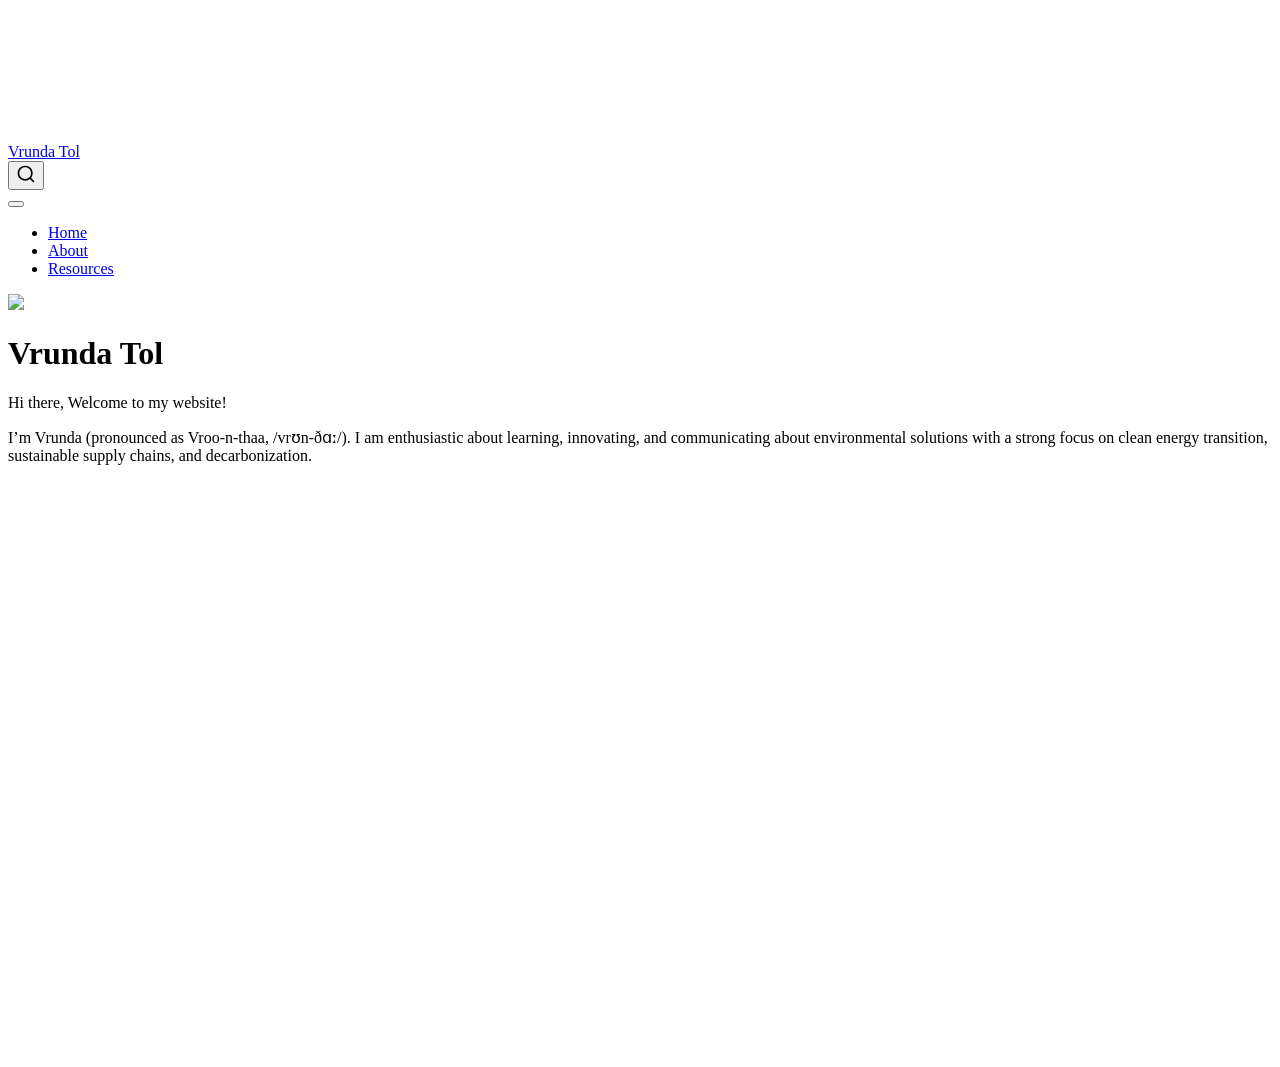
==== docs/index.html @ 863f8173 "Version 1" ====
<!DOCTYPE html>
<html xmlns="http://www.w3.org/1999/xhtml" lang="en" xml:lang="en"><head>

<meta charset="utf-8">
<meta name="generator" content="quarto-1.6.40">

<meta name="viewport" content="width=device-width, initial-scale=1.0, user-scalable=yes">


<title>Vrunda Tol</title>
<style>
code{white-space: pre-wrap;}
span.smallcaps{font-variant: small-caps;}
div.columns{display: flex; gap: min(4vw, 1.5em);}
div.column{flex: auto; overflow-x: auto;}
div.hanging-indent{margin-left: 1.5em; text-indent: -1.5em;}
ul.task-list{list-style: none;}
ul.task-list li input[type="checkbox"] {
  width: 0.8em;
  margin: 0 0.8em 0.2em -1em; /* quarto-specific, see https://github.com/quarto-dev/quarto-cli/issues/4556 */ 
  vertical-align: middle;
}
</style>


<script src="site_libs/quarto-nav/quarto-nav.js"></script>
<script src="site_libs/quarto-nav/headroom.min.js"></script>
<script src="site_libs/clipboard/clipboard.min.js"></script>
<script src="site_libs/quarto-search/autocomplete.umd.js"></script>
<script src="site_libs/quarto-search/fuse.min.js"></script>
<script src="site_libs/quarto-search/quarto-search.js"></script>
<meta name="quarto:offset" content="./">
<script src="site_libs/quarto-html/quarto.js"></script>
<script src="site_libs/quarto-html/popper.min.js"></script>
<script src="site_libs/quarto-html/tippy.umd.min.js"></script>
<link href="site_libs/quarto-html/tippy.css" rel="stylesheet">
<link href="site_libs/quarto-html/quarto-syntax-highlighting-549806ee2085284f45b00abea8c6df48.css" rel="stylesheet" id="quarto-text-highlighting-styles">
<script src="site_libs/bootstrap/bootstrap.min.js"></script>
<link href="site_libs/bootstrap/bootstrap-icons.css" rel="stylesheet">
<link href="site_libs/bootstrap/bootstrap-6bd9cfa162949bde0a231f530c97869d.min.css" rel="stylesheet" append-hash="true" id="quarto-bootstrap" data-mode="light">
<script id="quarto-search-options" type="application/json">{
  "location": "navbar",
  "copy-button": false,
  "collapse-after": 3,
  "panel-placement": "end",
  "type": "overlay",
  "limit": 50,
  "keyboard-shortcut": [
    "f",
    "/",
    "s"
  ],
  "show-item-context": false,
  "language": {
    "search-no-results-text": "No results",
    "search-matching-documents-text": "matching documents",
    "search-copy-link-title": "Copy link to search",
    "search-hide-matches-text": "Hide additional matches",
    "search-more-match-text": "more match in this document",
    "search-more-matches-text": "more matches in this document",
    "search-clear-button-title": "Clear",
    "search-text-placeholder": "",
    "search-detached-cancel-button-title": "Cancel",
    "search-submit-button-title": "Submit",
    "search-label": "Search"
  }
}</script>


<link rel="stylesheet" href="styles.css">
</head>

<body class="nav-fixed fullcontent">

<div id="quarto-search-results"></div>
  <header id="quarto-header" class="headroom fixed-top">
    <nav class="navbar navbar-expand-lg " data-bs-theme="dark">
      <div class="navbar-container container-fluid">
      <div class="navbar-brand-container mx-auto">
    <a class="navbar-brand" href="./index.html">
    <span class="navbar-title">Vrunda Tol</span>
    </a>
  </div>
            <div id="quarto-search" class="" title="Search"></div>
          <button class="navbar-toggler" type="button" data-bs-toggle="collapse" data-bs-target="#navbarCollapse" aria-controls="navbarCollapse" role="menu" aria-expanded="false" aria-label="Toggle navigation" onclick="if (window.quartoToggleHeadroom) { window.quartoToggleHeadroom(); }">
  <span class="navbar-toggler-icon"></span>
</button>
          <div class="collapse navbar-collapse" id="navbarCollapse">
            <ul class="navbar-nav navbar-nav-scroll me-auto">
  <li class="nav-item">
    <a class="nav-link active" href="./index.html" aria-current="page"> 
<span class="menu-text">Home</span></a>
  </li>  
  <li class="nav-item">
    <a class="nav-link" href="./about.html"> 
<span class="menu-text">About</span></a>
  </li>  
  <li class="nav-item">
    <a class="nav-link" href="./resources.html"> 
<span class="menu-text">Resources</span></a>
  </li>  
</ul>
          </div> <!-- /navcollapse -->
            <div class="quarto-navbar-tools">
</div>
      </div> <!-- /container-fluid -->
    </nav>
</header>
<!-- content -->
<div id="quarto-content" class="quarto-container page-columns page-rows-contents page-layout-article page-navbar">
<!-- sidebar -->
<!-- margin-sidebar -->
    
<!-- main -->
<div class="quarto-about-trestles">
  <div class="about-entity">
    <img src="media/headshot.jpg" class="about-image
  rectangle " style="width: 17em;">
<header id="title-block-header" class="quarto-title-block default">
<div class="quarto-title">
<h1 class="title">Vrunda Tol</h1>
</div>
<div class="quarto-title-meta">
  </div>
</header>
  </div>
  <div class="about-contents"><main class="content" id="quarto-document-content">
<p>Hi there, Welcome to my website!</p>
<p>I’m Vrunda (pronounced as Vroo-n-thaa, /vrʊn-ðɑː/). I am enthusiastic about learning, innovating, and communicating about environmental solutions with a strong focus on clean energy transition, sustainable supply chains, and decarbonization.</p>


</main></div>
</div>
 <!-- /main -->
<script id="quarto-html-after-body" type="application/javascript">
window.document.addEventListener("DOMContentLoaded", function (event) {
  const toggleBodyColorMode = (bsSheetEl) => {
    const mode = bsSheetEl.getAttribute("data-mode");
    const bodyEl = window.document.querySelector("body");
    if (mode === "dark") {
      bodyEl.classList.add("quarto-dark");
      bodyEl.classList.remove("quarto-light");
    } else {
      bodyEl.classList.add("quarto-light");
      bodyEl.classList.remove("quarto-dark");
    }
  }
  const toggleBodyColorPrimary = () => {
    const bsSheetEl = window.document.querySelector("link#quarto-bootstrap");
    if (bsSheetEl) {
      toggleBodyColorMode(bsSheetEl);
    }
  }
  toggleBodyColorPrimary();  
  const isCodeAnnotation = (el) => {
    for (const clz of el.classList) {
      if (clz.startsWith('code-annotation-')) {                     
        return true;
      }
    }
    return false;
  }
  const onCopySuccess = function(e) {
    // button target
    const button = e.trigger;
    // don't keep focus
    button.blur();
    // flash "checked"
    button.classList.add('code-copy-button-checked');
    var currentTitle = button.getAttribute("title");
    button.setAttribute("title", "Copied!");
    let tooltip;
    if (window.bootstrap) {
      button.setAttribute("data-bs-toggle", "tooltip");
      button.setAttribute("data-bs-placement", "left");
      button.setAttribute("data-bs-title", "Copied!");
      tooltip = new bootstrap.Tooltip(button, 
        { trigger: "manual", 
          customClass: "code-copy-button-tooltip",
          offset: [0, -8]});
      tooltip.show();    
    }
    setTimeout(function() {
      if (tooltip) {
        tooltip.hide();
        button.removeAttribute("data-bs-title");
        button.removeAttribute("data-bs-toggle");
        button.removeAttribute("data-bs-placement");
      }
      button.setAttribute("title", currentTitle);
      button.classList.remove('code-copy-button-checked');
    }, 1000);
    // clear code selection
    e.clearSelection();
  }
  const getTextToCopy = function(trigger) {
      const codeEl = trigger.previousElementSibling.cloneNode(true);
      for (const childEl of codeEl.children) {
        if (isCodeAnnotation(childEl)) {
          childEl.remove();
        }
      }
      return codeEl.innerText;
  }
  const clipboard = new window.ClipboardJS('.code-copy-button:not([data-in-quarto-modal])', {
    text: getTextToCopy
  });
  clipboard.on('success', onCopySuccess);
  if (window.document.getElementById('quarto-embedded-source-code-modal')) {
    const clipboardModal = new window.ClipboardJS('.code-copy-button[data-in-quarto-modal]', {
      text: getTextToCopy,
      container: window.document.getElementById('quarto-embedded-source-code-modal')
    });
    clipboardModal.on('success', onCopySuccess);
  }
    var localhostRegex = new RegExp(/^(?:http|https):\/\/localhost\:?[0-9]*\//);
    var mailtoRegex = new RegExp(/^mailto:/);
      var filterRegex = new RegExp('/' + window.location.host + '/');
    var isInternal = (href) => {
        return filterRegex.test(href) || localhostRegex.test(href) || mailtoRegex.test(href);
    }
    // Inspect non-navigation links and adorn them if external
 	var links = window.document.querySelectorAll('a[href]:not(.nav-link):not(.navbar-brand):not(.toc-action):not(.sidebar-link):not(.sidebar-item-toggle):not(.pagination-link):not(.no-external):not([aria-hidden]):not(.dropdown-item):not(.quarto-navigation-tool):not(.about-link)');
    for (var i=0; i<links.length; i++) {
      const link = links[i];
      if (!isInternal(link.href)) {
        // undo the damage that might have been done by quarto-nav.js in the case of
        // links that we want to consider external
        if (link.dataset.originalHref !== undefined) {
          link.href = link.dataset.originalHref;
        }
      }
    }
  function tippyHover(el, contentFn, onTriggerFn, onUntriggerFn) {
    const config = {
      allowHTML: true,
      maxWidth: 500,
      delay: 100,
      arrow: false,
      appendTo: function(el) {
          return el.parentElement;
      },
      interactive: true,
      interactiveBorder: 10,
      theme: 'quarto',
      placement: 'bottom-start',
    };
    if (contentFn) {
      config.content = contentFn;
    }
    if (onTriggerFn) {
      config.onTrigger = onTriggerFn;
    }
    if (onUntriggerFn) {
      config.onUntrigger = onUntriggerFn;
    }
    window.tippy(el, config); 
  }
  const noterefs = window.document.querySelectorAll('a[role="doc-noteref"]');
  for (var i=0; i<noterefs.length; i++) {
    const ref = noterefs[i];
    tippyHover(ref, function() {
      // use id or data attribute instead here
      let href = ref.getAttribute('data-footnote-href') || ref.getAttribute('href');
      try { href = new URL(href).hash; } catch {}
      const id = href.replace(/^#\/?/, "");
      const note = window.document.getElementById(id);
      if (note) {
        return note.innerHTML;
      } else {
        return "";
      }
    });
  }
  const xrefs = window.document.querySelectorAll('a.quarto-xref');
  const processXRef = (id, note) => {
    // Strip column container classes
    const stripColumnClz = (el) => {
      el.classList.remove("page-full", "page-columns");
      if (el.children) {
        for (const child of el.children) {
          stripColumnClz(child);
        }
      }
    }
    stripColumnClz(note)
    if (id === null || id.startsWith('sec-')) {
      // Special case sections, only their first couple elements
      const container = document.createElement("div");
      if (note.children && note.children.length > 2) {
        container.appendChild(note.children[0].cloneNode(true));
        for (let i = 1; i < note.children.length; i++) {
          const child = note.children[i];
          if (child.tagName === "P" && child.innerText === "") {
            continue;
          } else {
            container.appendChild(child.cloneNode(true));
            break;
          }
        }
        if (window.Quarto?.typesetMath) {
          window.Quarto.typesetMath(container);
        }
        return container.innerHTML
      } else {
        if (window.Quarto?.typesetMath) {
          window.Quarto.typesetMath(note);
        }
        return note.innerHTML;
      }
    } else {
      // Remove any anchor links if they are present
      const anchorLink = note.querySelector('a.anchorjs-link');
      if (anchorLink) {
        anchorLink.remove();
      }
      if (window.Quarto?.typesetMath) {
        window.Quarto.typesetMath(note);
      }
      if (note.classList.contains("callout")) {
        return note.outerHTML;
      } else {
        return note.innerHTML;
      }
    }
  }
  for (var i=0; i<xrefs.length; i++) {
    const xref = xrefs[i];
    tippyHover(xref, undefined, function(instance) {
      instance.disable();
      let url = xref.getAttribute('href');
      let hash = undefined; 
      if (url.startsWith('#')) {
        hash = url;
      } else {
        try { hash = new URL(url).hash; } catch {}
      }
      if (hash) {
        const id = hash.replace(/^#\/?/, "");
        const note = window.document.getElementById(id);
        if (note !== null) {
          try {
            const html = processXRef(id, note.cloneNode(true));
            instance.setContent(html);
          } finally {
            instance.enable();
            instance.show();
          }
        } else {
          // See if we can fetch this
          fetch(url.split('#')[0])
          .then(res => res.text())
          .then(html => {
            const parser = new DOMParser();
            const htmlDoc = parser.parseFromString(html, "text/html");
            const note = htmlDoc.getElementById(id);
            if (note !== null) {
              const html = processXRef(id, note);
              instance.setContent(html);
            } 
          }).finally(() => {
            instance.enable();
            instance.show();
          });
        }
      } else {
        // See if we can fetch a full url (with no hash to target)
        // This is a special case and we should probably do some content thinning / targeting
        fetch(url)
        .then(res => res.text())
        .then(html => {
          const parser = new DOMParser();
          const htmlDoc = parser.parseFromString(html, "text/html");
          const note = htmlDoc.querySelector('main.content');
          if (note !== null) {
            // This should only happen for chapter cross references
            // (since there is no id in the URL)
            // remove the first header
            if (note.children.length > 0 && note.children[0].tagName === "HEADER") {
              note.children[0].remove();
            }
            const html = processXRef(null, note);
            instance.setContent(html);
          } 
        }).finally(() => {
          instance.enable();
          instance.show();
        });
      }
    }, function(instance) {
    });
  }
      let selectedAnnoteEl;
      const selectorForAnnotation = ( cell, annotation) => {
        let cellAttr = 'data-code-cell="' + cell + '"';
        let lineAttr = 'data-code-annotation="' +  annotation + '"';
        const selector = 'span[' + cellAttr + '][' + lineAttr + ']';
        return selector;
      }
      const selectCodeLines = (annoteEl) => {
        const doc = window.document;
        const targetCell = annoteEl.getAttribute("data-target-cell");
        const targetAnnotation = annoteEl.getAttribute("data-target-annotation");
        const annoteSpan = window.document.querySelector(selectorForAnnotation(targetCell, targetAnnotation));
        const lines = annoteSpan.getAttribute("data-code-lines").split(",");
        const lineIds = lines.map((line) => {
          return targetCell + "-" + line;
        })
        let top = null;
        let height = null;
        let parent = null;
        if (lineIds.length > 0) {
            //compute the position of the single el (top and bottom and make a div)
            const el = window.document.getElementById(lineIds[0]);
            top = el.offsetTop;
            height = el.offsetHeight;
            parent = el.parentElement.parentElement;
          if (lineIds.length > 1) {
            const lastEl = window.document.getElementById(lineIds[lineIds.length - 1]);
            const bottom = lastEl.offsetTop + lastEl.offsetHeight;
            height = bottom - top;
          }
          if (top !== null && height !== null && parent !== null) {
            // cook up a div (if necessary) and position it 
            let div = window.document.getElementById("code-annotation-line-highlight");
            if (div === null) {
              div = window.document.createElement("div");
              div.setAttribute("id", "code-annotation-line-highlight");
              div.style.position = 'absolute';
              parent.appendChild(div);
            }
            div.style.top = top - 2 + "px";
            div.style.height = height + 4 + "px";
            div.style.left = 0;
            let gutterDiv = window.document.getElementById("code-annotation-line-highlight-gutter");
            if (gutterDiv === null) {
              gutterDiv = window.document.createElement("div");
              gutterDiv.setAttribute("id", "code-annotation-line-highlight-gutter");
              gutterDiv.style.position = 'absolute';
              const codeCell = window.document.getElementById(targetCell);
              const gutter = codeCell.querySelector('.code-annotation-gutter');
              gutter.appendChild(gutterDiv);
            }
            gutterDiv.style.top = top - 2 + "px";
            gutterDiv.style.height = height + 4 + "px";
          }
          selectedAnnoteEl = annoteEl;
        }
      };
      const unselectCodeLines = () => {
        const elementsIds = ["code-annotation-line-highlight", "code-annotation-line-highlight-gutter"];
        elementsIds.forEach((elId) => {
          const div = window.document.getElementById(elId);
          if (div) {
            div.remove();
          }
        });
        selectedAnnoteEl = undefined;
      };
        // Handle positioning of the toggle
    window.addEventListener(
      "resize",
      throttle(() => {
        elRect = undefined;
        if (selectedAnnoteEl) {
          selectCodeLines(selectedAnnoteEl);
        }
      }, 10)
    );
    function throttle(fn, ms) {
    let throttle = false;
    let timer;
      return (...args) => {
        if(!throttle) { // first call gets through
            fn.apply(this, args);
            throttle = true;
        } else { // all the others get throttled
            if(timer) clearTimeout(timer); // cancel #2
            timer = setTimeout(() => {
              fn.apply(this, args);
              timer = throttle = false;
            }, ms);
        }
      };
    }
      // Attach click handler to the DT
      const annoteDls = window.document.querySelectorAll('dt[data-target-cell]');
      for (const annoteDlNode of annoteDls) {
        annoteDlNode.addEventListener('click', (event) => {
          const clickedEl = event.target;
          if (clickedEl !== selectedAnnoteEl) {
            unselectCodeLines();
            const activeEl = window.document.querySelector('dt[data-target-cell].code-annotation-active');
            if (activeEl) {
              activeEl.classList.remove('code-annotation-active');
            }
            selectCodeLines(clickedEl);
            clickedEl.classList.add('code-annotation-active');
          } else {
            // Unselect the line
            unselectCodeLines();
            clickedEl.classList.remove('code-annotation-active');
          }
        });
      }
  const findCites = (el) => {
    const parentEl = el.parentElement;
    if (parentEl) {
      const cites = parentEl.dataset.cites;
      if (cites) {
        return {
          el,
          cites: cites.split(' ')
        };
      } else {
        return findCites(el.parentElement)
      }
    } else {
      return undefined;
    }
  };
  var bibliorefs = window.document.querySelectorAll('a[role="doc-biblioref"]');
  for (var i=0; i<bibliorefs.length; i++) {
    const ref = bibliorefs[i];
    const citeInfo = findCites(ref);
    if (citeInfo) {
      tippyHover(citeInfo.el, function() {
        var popup = window.document.createElement('div');
        citeInfo.cites.forEach(function(cite) {
          var citeDiv = window.document.createElement('div');
          citeDiv.classList.add('hanging-indent');
          citeDiv.classList.add('csl-entry');
          var biblioDiv = window.document.getElementById('ref-' + cite);
          if (biblioDiv) {
            citeDiv.innerHTML = biblioDiv.innerHTML;
          }
          popup.appendChild(citeDiv);
        });
        return popup.innerHTML;
      });
    }
  }
});
</script>
</div> <!-- /content -->




</body></html>
---- docs/site_libs/quarto-html/tippy.css ----
.tippy-box[data-animation=fade][data-state=hidden]{opacity:0}[data-tippy-root]{max-width:calc(100vw - 10px)}.tippy-box{position:relative;background-color:#333;color:#fff;border-radius:4px;font-size:14px;line-height:1.4;white-space:normal;outline:0;transition-property:transform,visibility,opacity}.tippy-box[data-placement^=top]>.tippy-arrow{bottom:0}.tippy-box[data-placement^=top]>.tippy-arrow:before{bottom:-7px;left:0;border-width:8px 8px 0;border-top-color:initial;transform-origin:center top}.tippy-box[data-placement^=bottom]>.tippy-arrow{top:0}.tippy-box[data-placement^=bottom]>.tippy-arrow:before{top:-7px;left:0;border-width:0 8px 8px;border-bottom-color:initial;transform-origin:center bottom}.tippy-box[data-placement^=left]>.tippy-arrow{right:0}.tippy-box[data-placement^=left]>.tippy-arrow:before{border-width:8px 0 8px 8px;border-left-color:initial;right:-7px;transform-origin:center left}.tippy-box[data-placement^=right]>.tippy-arrow{left:0}.tippy-box[data-placement^=right]>.tippy-arrow:before{left:-7px;border-width:8px 8px 8px 0;border-right-color:initial;transform-origin:center right}.tippy-box[data-inertia][data-state=visible]{transition-timing-function:cubic-bezier(.54,1.5,.38,1.11)}.tippy-arrow{width:16px;height:16px;color:#333}.tippy-arrow:before{content:"";position:absolute;border-color:transparent;border-style:solid}.tippy-content{position:relative;padding:5px 9px;z-index:1}
---- docs/styles.css ----
/* css styles */
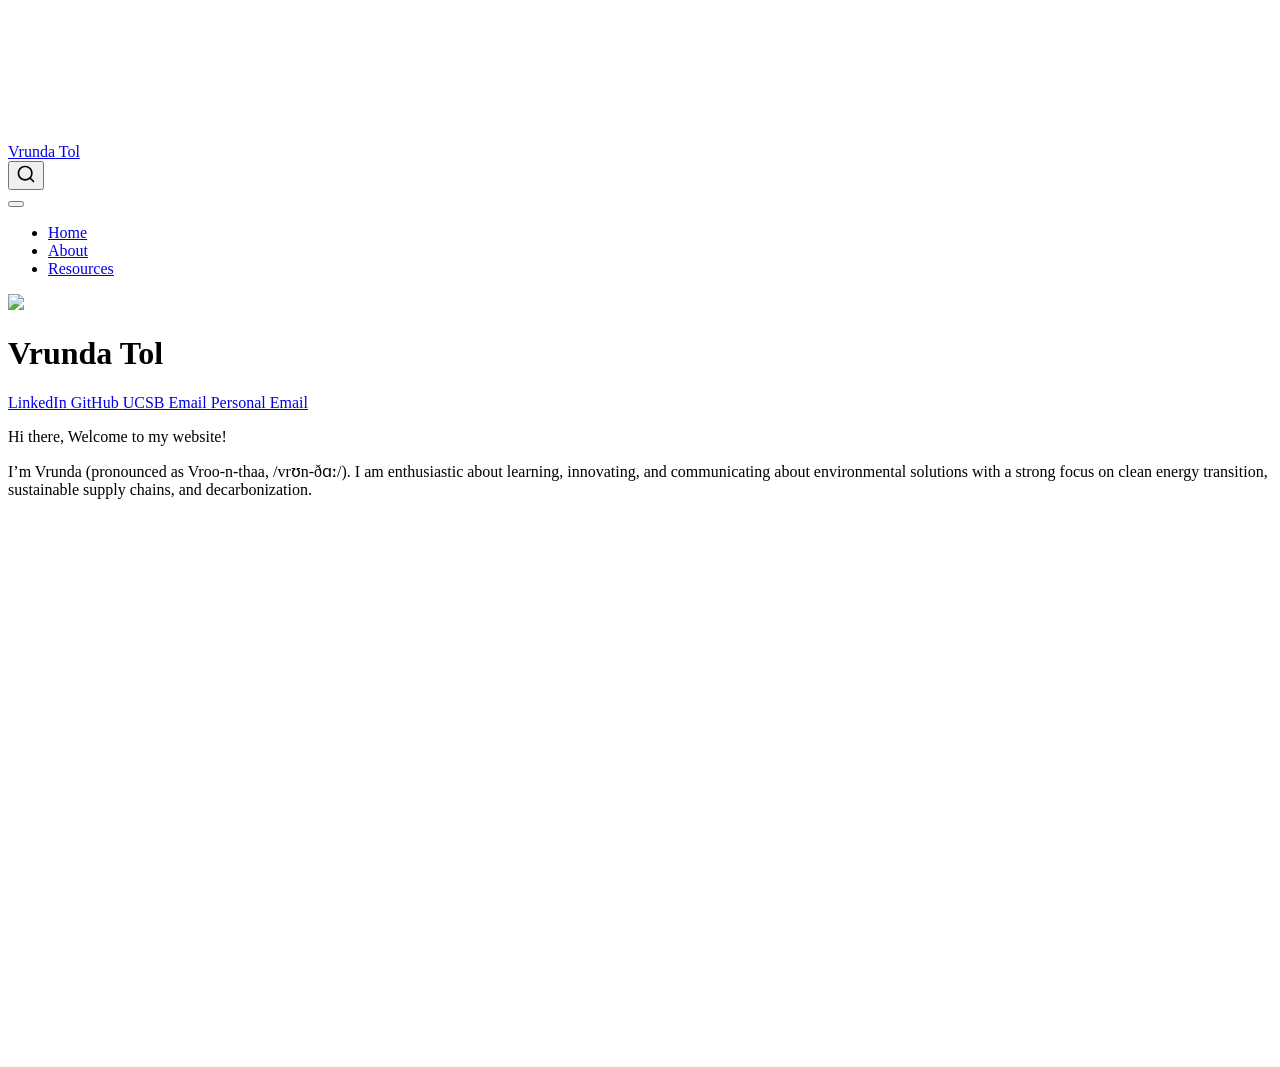
==== commit 56ed4b8c: "Version 1" ====
--- a/docs/index.html
+++ b/docs/index.html
@@ -123,6 +123,20 @@
 <div class="quarto-title-meta">
   </div>
 </header>
+    <div class="about-links">
+  <a href="https://www.linkedin.com/in/vrunda-tol-801021b7/" class="about-link" rel="" target="">
+     <span class="about-link-text">LinkedIn</span>
+  </a>
+  <a href="https://github.com/vrundatol" class="about-link" rel="" target="">
+     <span class="about-link-text">GitHub</span>
+  </a>
+  <a href="mailto:vrundatol@bren.ucsb.edu" class="about-link" rel="" target="">
+     <span class="about-link-text">UCSB Email</span>
+  </a>
+  <a href="mailto:vrundatol@gmail.com" class="about-link" rel="" target="">
+     <span class="about-link-text">Personal Email</span>
+  </a>
+</div>
   </div>
   <div class="about-contents"><main class="content" id="quarto-document-content">
 <p>Hi there, Welcome to my website!</p>
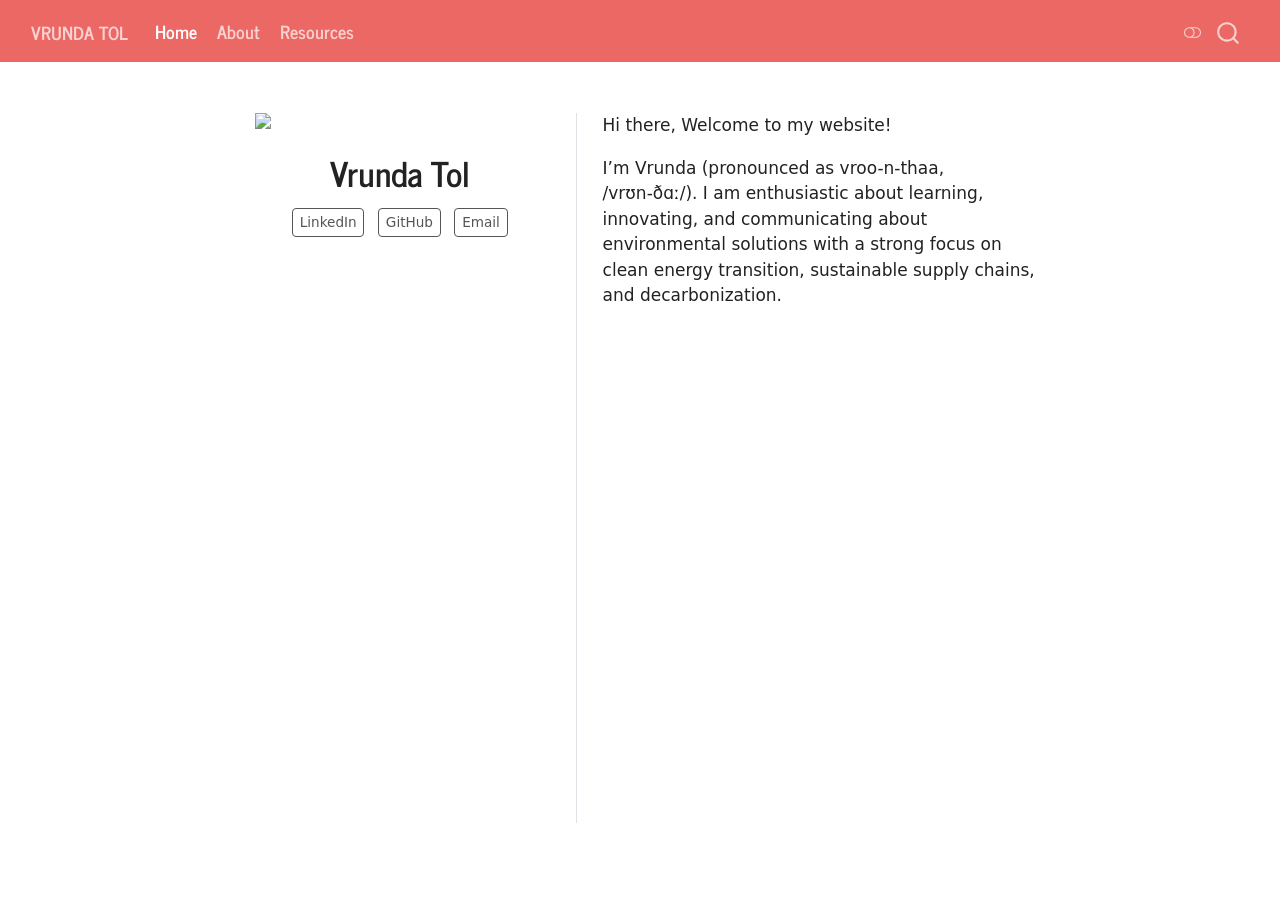
==== commit 15af07d2: "Version 1.1" ====
--- a/docs/index.html
+++ b/docs/index.html
@@ -34,10 +34,12 @@
 <script src="site_libs/quarto-html/popper.min.js"></script>
 <script src="site_libs/quarto-html/tippy.umd.min.js"></script>
 <link href="site_libs/quarto-html/tippy.css" rel="stylesheet">
-<link href="site_libs/quarto-html/quarto-syntax-highlighting-549806ee2085284f45b00abea8c6df48.css" rel="stylesheet" id="quarto-text-highlighting-styles">
+<link href="site_libs/quarto-html/quarto-syntax-highlighting-549806ee2085284f45b00abea8c6df48.css" rel="stylesheet" class="quarto-color-scheme" id="quarto-text-highlighting-styles">
+<link href="site_libs/quarto-html/quarto-syntax-highlighting-dark-8ea72dc5fed832574809a9c94082fbbb.css" rel="prefetch" class="quarto-color-scheme quarto-color-alternate" id="quarto-text-highlighting-styles">
 <script src="site_libs/bootstrap/bootstrap.min.js"></script>
 <link href="site_libs/bootstrap/bootstrap-icons.css" rel="stylesheet">
-<link href="site_libs/bootstrap/bootstrap-6bd9cfa162949bde0a231f530c97869d.min.css" rel="stylesheet" append-hash="true" id="quarto-bootstrap" data-mode="light">
+<link href="site_libs/bootstrap/bootstrap-8b20df304ae43519df5d458fcc8598a6.min.css" rel="stylesheet" append-hash="true" class="quarto-color-scheme" id="quarto-bootstrap" data-mode="light">
+<link href="site_libs/bootstrap/bootstrap-dark-fc69c27516b785ffb5db61c6a6e66aa6.min.css" rel="prefetch" append-hash="true" class="quarto-color-scheme quarto-color-alternate" id="quarto-bootstrap" data-mode="dark">
 <script id="quarto-search-options" type="application/json">{
   "location": "navbar",
   "copy-button": false,
@@ -102,6 +104,7 @@
 </ul>
           </div> <!-- /navcollapse -->
             <div class="quarto-navbar-tools">
+  <a href="" class="quarto-color-scheme-toggle quarto-navigation-tool  px-1" onclick="window.quartoToggleColorScheme(); return false;" title="Toggle dark mode"><i class="bi"></i></a>
 </div>
       </div> <!-- /container-fluid -->
     </nav>
@@ -131,16 +134,13 @@
      <span class="about-link-text">GitHub</span>
   </a>
   <a href="mailto:vrundatol@bren.ucsb.edu" class="about-link" rel="" target="">
-     <span class="about-link-text">UCSB Email</span>
-  </a>
-  <a href="mailto:vrundatol@gmail.com" class="about-link" rel="" target="">
-     <span class="about-link-text">Personal Email</span>
+     <span class="about-link-text">Email</span>
   </a>
 </div>
   </div>
   <div class="about-contents"><main class="content" id="quarto-document-content">
 <p>Hi there, Welcome to my website!</p>
-<p>I’m Vrunda (pronounced as Vroo-n-thaa, /vrʊn-ðɑː/). I am enthusiastic about learning, innovating, and communicating about environmental solutions with a strong focus on clean energy transition, sustainable supply chains, and decarbonization.</p>
+<p>I’m Vrunda (pronounced as vroo-n-thaa, /vrʊn-ðɑː/). I am enthusiastic about learning, innovating, and communicating about environmental solutions with a strong focus on clean energy transition, sustainable supply chains, and decarbonization.</p>
 
 
 </main></div>
@@ -166,6 +166,150 @@
     }
   }
   toggleBodyColorPrimary();  
+  const disableStylesheet = (stylesheets) => {
+    for (let i=0; i < stylesheets.length; i++) {
+      const stylesheet = stylesheets[i];
+      stylesheet.rel = 'prefetch';
+    }
+  }
+  const enableStylesheet = (stylesheets) => {
+    for (let i=0; i < stylesheets.length; i++) {
+      const stylesheet = stylesheets[i];
+      stylesheet.rel = 'stylesheet';
+    }
+  }
+  const manageTransitions = (selector, allowTransitions) => {
+    const els = window.document.querySelectorAll(selector);
+    for (let i=0; i < els.length; i++) {
+      const el = els[i];
+      if (allowTransitions) {
+        el.classList.remove('notransition');
+      } else {
+        el.classList.add('notransition');
+      }
+    }
+  }
+  const toggleGiscusIfUsed = (isAlternate, darkModeDefault) => {
+    const baseTheme = document.querySelector('#giscus-base-theme')?.value ?? 'light';
+    const alternateTheme = document.querySelector('#giscus-alt-theme')?.value ?? 'dark';
+    let newTheme = '';
+    if(darkModeDefault) {
+      newTheme = isAlternate ? baseTheme : alternateTheme;
+    } else {
+      newTheme = isAlternate ? alternateTheme : baseTheme;
+    }
+    const changeGiscusTheme = () => {
+      // From: https://github.com/giscus/giscus/issues/336
+      const sendMessage = (message) => {
+        const iframe = document.querySelector('iframe.giscus-frame');
+        if (!iframe) return;
+        iframe.contentWindow.postMessage({ giscus: message }, 'https://giscus.app');
+      }
+      sendMessage({
+        setConfig: {
+          theme: newTheme
+        }
+      });
+    }
+    const isGiscussLoaded = window.document.querySelector('iframe.giscus-frame') !== null;
+    if (isGiscussLoaded) {
+      changeGiscusTheme();
+    }
+  }
+  const toggleColorMode = (alternate) => {
+    // Switch the stylesheets
+    const alternateStylesheets = window.document.querySelectorAll('link.quarto-color-scheme.quarto-color-alternate');
+    manageTransitions('#quarto-margin-sidebar .nav-link', false);
+    if (alternate) {
+      enableStylesheet(alternateStylesheets);
+      for (const sheetNode of alternateStylesheets) {
+        if (sheetNode.id === "quarto-bootstrap") {
+          toggleBodyColorMode(sheetNode);
+        }
+      }
+    } else {
+      disableStylesheet(alternateStylesheets);
+      toggleBodyColorPrimary();
+    }
+    manageTransitions('#quarto-margin-sidebar .nav-link', true);
+    // Switch the toggles
+    const toggles = window.document.querySelectorAll('.quarto-color-scheme-toggle');
+    for (let i=0; i < toggles.length; i++) {
+      const toggle = toggles[i];
+      if (toggle) {
+        if (alternate) {
+          toggle.classList.add("alternate");     
+        } else {
+          toggle.classList.remove("alternate");
+        }
+      }
+    }
+    // Hack to workaround the fact that safari doesn't
+    // properly recolor the scrollbar when toggling (#1455)
+    if (navigator.userAgent.indexOf('Safari') > 0 && navigator.userAgent.indexOf('Chrome') == -1) {
+      manageTransitions("body", false);
+      window.scrollTo(0, 1);
+      setTimeout(() => {
+        window.scrollTo(0, 0);
+        manageTransitions("body", true);
+      }, 40);  
+    }
+  }
+  const isFileUrl = () => { 
+    return window.location.protocol === 'file:';
+  }
+  const hasAlternateSentinel = () => {  
+    let styleSentinel = getColorSchemeSentinel();
+    if (styleSentinel !== null) {
+      return styleSentinel === "alternate";
+    } else {
+      return false;
+    }
+  }
+  const setStyleSentinel = (alternate) => {
+    const value = alternate ? "alternate" : "default";
+    if (!isFileUrl()) {
+      window.localStorage.setItem("quarto-color-scheme", value);
+    } else {
+      localAlternateSentinel = value;
+    }
+  }
+  const getColorSchemeSentinel = () => {
+    if (!isFileUrl()) {
+      const storageValue = window.localStorage.getItem("quarto-color-scheme");
+      return storageValue != null ? storageValue : localAlternateSentinel;
+    } else {
+      return localAlternateSentinel;
+    }
+  }
+  const darkModeDefault = false;
+  let localAlternateSentinel = darkModeDefault ? 'alternate' : 'default';
+  // Dark / light mode switch
+  window.quartoToggleColorScheme = () => {
+    // Read the current dark / light value 
+    let toAlternate = !hasAlternateSentinel();
+    toggleColorMode(toAlternate);
+    setStyleSentinel(toAlternate);
+    toggleGiscusIfUsed(toAlternate, darkModeDefault);
+  };
+  // Ensure there is a toggle, if there isn't float one in the top right
+  if (window.document.querySelector('.quarto-color-scheme-toggle') === null) {
+    const a = window.document.createElement('a');
+    a.classList.add('top-right');
+    a.classList.add('quarto-color-scheme-toggle');
+    a.href = "";
+    a.onclick = function() { try { window.quartoToggleColorScheme(); } catch {} return false; };
+    const i = window.document.createElement("i");
+    i.classList.add('bi');
+    a.appendChild(i);
+    window.document.body.appendChild(a);
+  }
+  // Switch to dark mode if need be
+  if (hasAlternateSentinel()) {
+    toggleColorMode(true);
+  } else {
+    toggleColorMode(false);
+  }
   const isCodeAnnotation = (el) => {
     for (const clz of el.classList) {
       if (clz.startsWith('code-annotation-')) {                     
--- a/docs/site_libs/quarto-html/quarto-syntax-highlighting-dark-8ea72dc5fed832574809a9c94082fbbb.css
+++ b/docs/site_libs/quarto-html/quarto-syntax-highlighting-dark-8ea72dc5fed832574809a9c94082fbbb.css
@@ -0,0 +1,189 @@
+/* quarto syntax highlight colors */
+:root {
+  --quarto-hl-al-color: #f07178;
+  --quarto-hl-an-color: #d4d0ab;
+  --quarto-hl-at-color: #00e0e0;
+  --quarto-hl-bn-color: #d4d0ab;
+  --quarto-hl-bu-color: #abe338;
+  --quarto-hl-ch-color: #abe338;
+  --quarto-hl-co-color: #f8f8f2;
+  --quarto-hl-cv-color: #ffd700;
+  --quarto-hl-cn-color: #ffd700;
+  --quarto-hl-cf-color: #ffa07a;
+  --quarto-hl-dt-color: #ffa07a;
+  --quarto-hl-dv-color: #d4d0ab;
+  --quarto-hl-do-color: #f8f8f2;
+  --quarto-hl-er-color: #f07178;
+  --quarto-hl-ex-color: #00e0e0;
+  --quarto-hl-fl-color: #d4d0ab;
+  --quarto-hl-fu-color: #ffa07a;
+  --quarto-hl-im-color: #abe338;
+  --quarto-hl-in-color: #d4d0ab;
+  --quarto-hl-kw-color: #ffa07a;
+  --quarto-hl-op-color: #ffa07a;
+  --quarto-hl-ot-color: #00e0e0;
+  --quarto-hl-pp-color: #dcc6e0;
+  --quarto-hl-re-color: #00e0e0;
+  --quarto-hl-sc-color: #abe338;
+  --quarto-hl-ss-color: #abe338;
+  --quarto-hl-st-color: #abe338;
+  --quarto-hl-va-color: #00e0e0;
+  --quarto-hl-vs-color: #abe338;
+  --quarto-hl-wa-color: #dcc6e0;
+}
+
+/* other quarto variables */
+:root {
+  --quarto-font-monospace: SFMono-Regular, Menlo, Monaco, Consolas, "Liberation Mono", "Courier New", monospace;
+}
+
+code span.al {
+  background-color: #2a0f15;
+  font-weight: bold;
+  color: #f07178;
+}
+
+code span.an {
+  color: #d4d0ab;
+}
+
+code span.at {
+  color: #00e0e0;
+}
+
+code span.bn {
+  color: #d4d0ab;
+}
+
+code span.bu {
+  color: #abe338;
+}
+
+code span.ch {
+  color: #abe338;
+}
+
+code span.co {
+  font-style: italic;
+  color: #f8f8f2;
+}
+
+code span.cv {
+  color: #ffd700;
+}
+
+code span.cn {
+  color: #ffd700;
+}
+
+code span.cf {
+  font-weight: bold;
+  color: #ffa07a;
+}
+
+code span.dt {
+  color: #ffa07a;
+}
+
+code span.dv {
+  color: #d4d0ab;
+}
+
+code span.do {
+  color: #f8f8f2;
+}
+
+code span.er {
+  color: #f07178;
+  text-decoration: underline;
+}
+
+code span.ex {
+  font-weight: bold;
+  color: #00e0e0;
+}
+
+code span.fl {
+  color: #d4d0ab;
+}
+
+code span.fu {
+  color: #ffa07a;
+}
+
+code span.im {
+  color: #abe338;
+}
+
+code span.in {
+  color: #d4d0ab;
+}
+
+code span.kw {
+  font-weight: bold;
+  color: #ffa07a;
+}
+
+pre > code.sourceCode > span {
+  color: #f8f8f2;
+}
+
+code span {
+  color: #f8f8f2;
+}
+
+code.sourceCode > span {
+  color: #f8f8f2;
+}
+
+div.sourceCode,
+div.sourceCode pre.sourceCode {
+  color: #f8f8f2;
+}
+
+code span.op {
+  color: #ffa07a;
+}
+
+code span.ot {
+  color: #00e0e0;
+}
+
+code span.pp {
+  color: #dcc6e0;
+}
+
+code span.re {
+  background-color: #f8f8f2;
+  color: #00e0e0;
+}
+
+code span.sc {
+  color: #abe338;
+}
+
+code span.ss {
+  color: #abe338;
+}
+
+code span.st {
+  color: #abe338;
+}
+
+code span.va {
+  color: #00e0e0;
+}
+
+code span.vs {
+  color: #abe338;
+}
+
+code span.wa {
+  color: #dcc6e0;
+}
+
+.prevent-inlining {
+  content: "</";
+}
+
+/*# sourceMappingURL=74548907a2aa49896d8738a3cf5e8124.css.map */
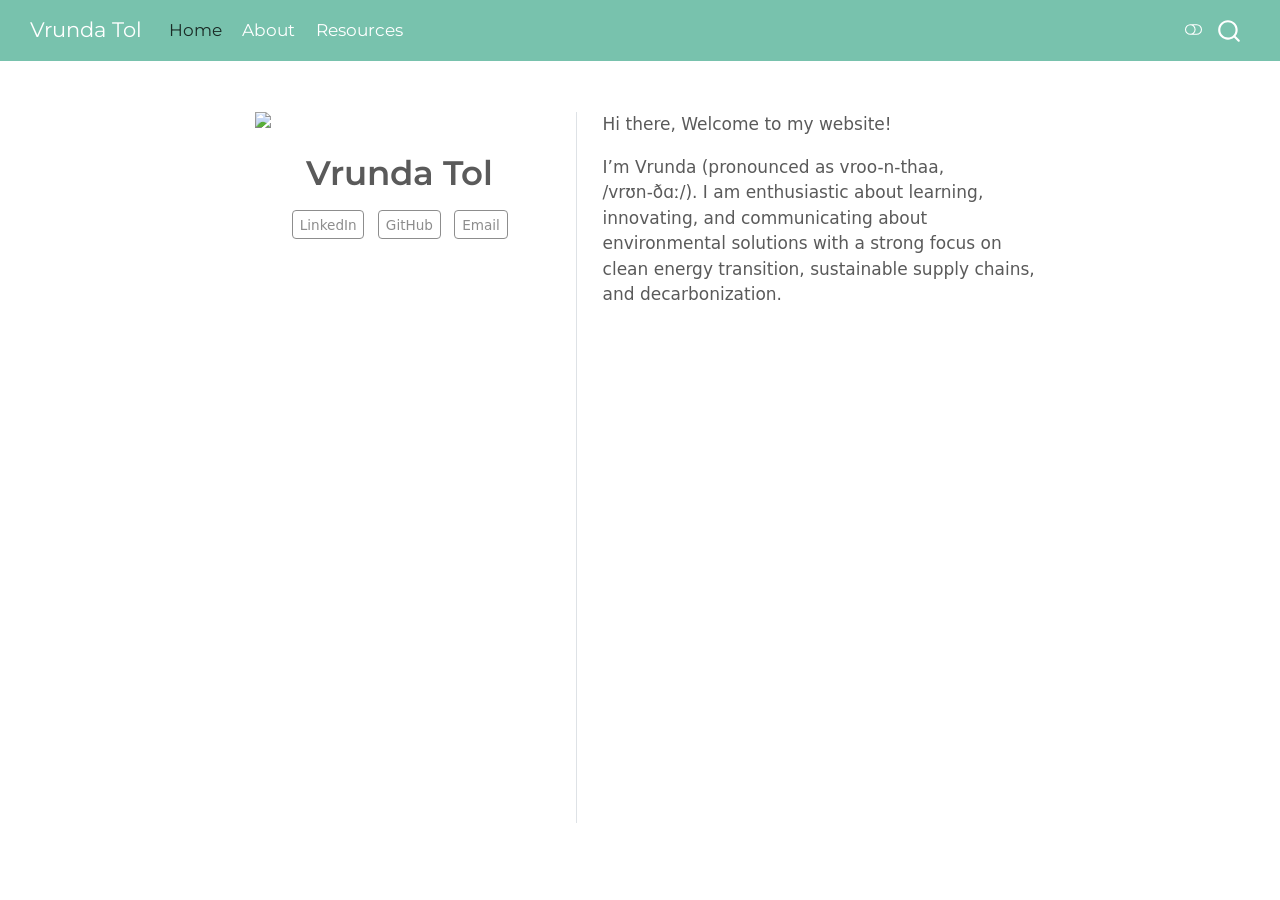
==== commit 4515802e: "Version 1.1" ====
--- a/docs/index.html
+++ b/docs/index.html
@@ -38,7 +38,7 @@
 <link href="site_libs/quarto-html/quarto-syntax-highlighting-dark-8ea72dc5fed832574809a9c94082fbbb.css" rel="prefetch" class="quarto-color-scheme quarto-color-alternate" id="quarto-text-highlighting-styles">
 <script src="site_libs/bootstrap/bootstrap.min.js"></script>
 <link href="site_libs/bootstrap/bootstrap-icons.css" rel="stylesheet">
-<link href="site_libs/bootstrap/bootstrap-8b20df304ae43519df5d458fcc8598a6.min.css" rel="stylesheet" append-hash="true" class="quarto-color-scheme" id="quarto-bootstrap" data-mode="light">
+<link href="site_libs/bootstrap/bootstrap-530bf8e59df25186f8bffdc63bad3503.min.css" rel="stylesheet" append-hash="true" class="quarto-color-scheme" id="quarto-bootstrap" data-mode="light">
 <link href="site_libs/bootstrap/bootstrap-dark-fc69c27516b785ffb5db61c6a6e66aa6.min.css" rel="prefetch" append-hash="true" class="quarto-color-scheme quarto-color-alternate" id="quarto-bootstrap" data-mode="dark">
 <script id="quarto-search-options" type="application/json">{
   "location": "navbar",
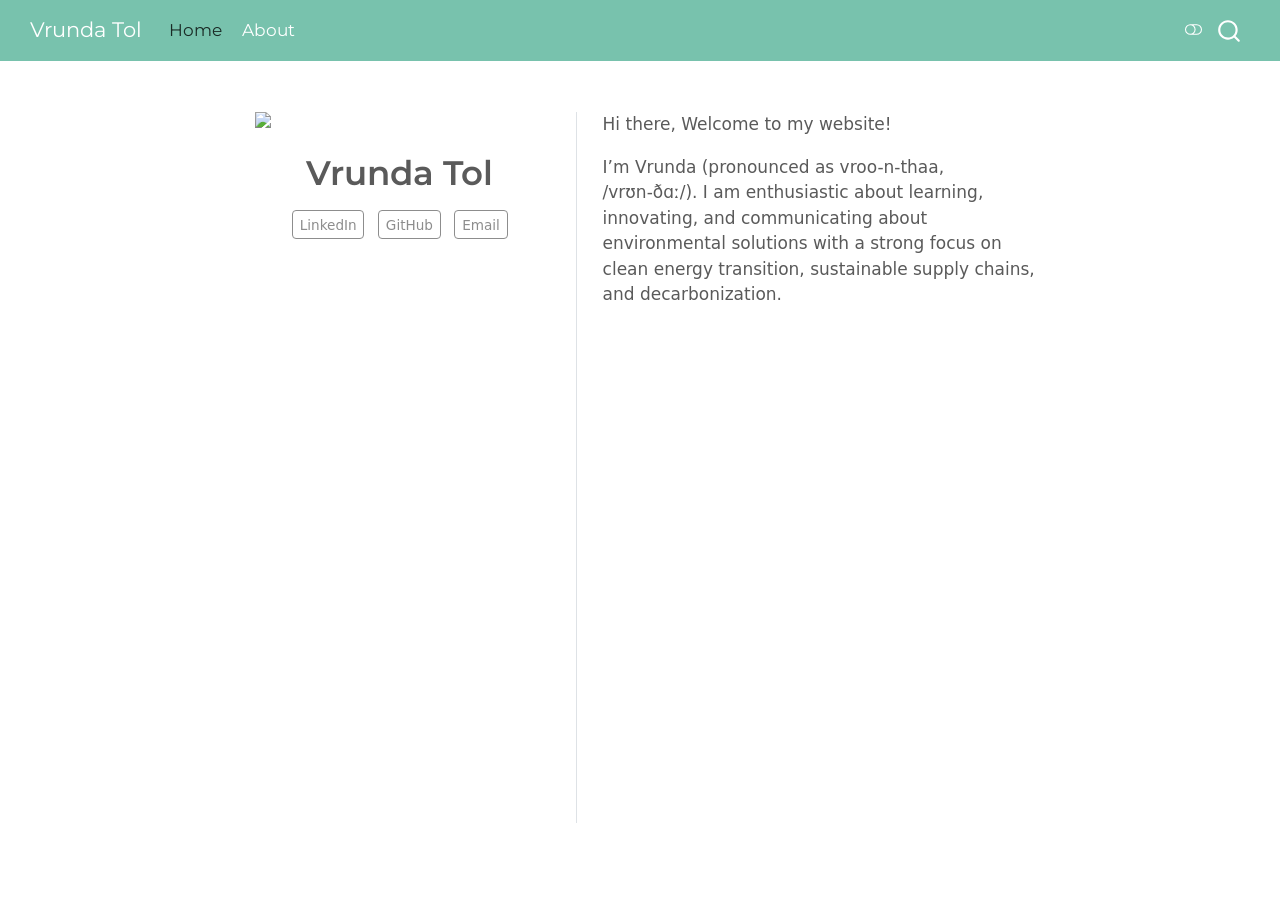
==== commit 8faabd7c: "Version 1" ====
--- a/docs/index.html
+++ b/docs/index.html
@@ -96,10 +96,6 @@
   <li class="nav-item">
     <a class="nav-link" href="./about.html"> 
 <span class="menu-text">About</span></a>
-  </li>  
-  <li class="nav-item">
-    <a class="nav-link" href="./resources.html"> 
-<span class="menu-text">Resources</span></a>
   </li>  
 </ul>
           </div> <!-- /navcollapse -->
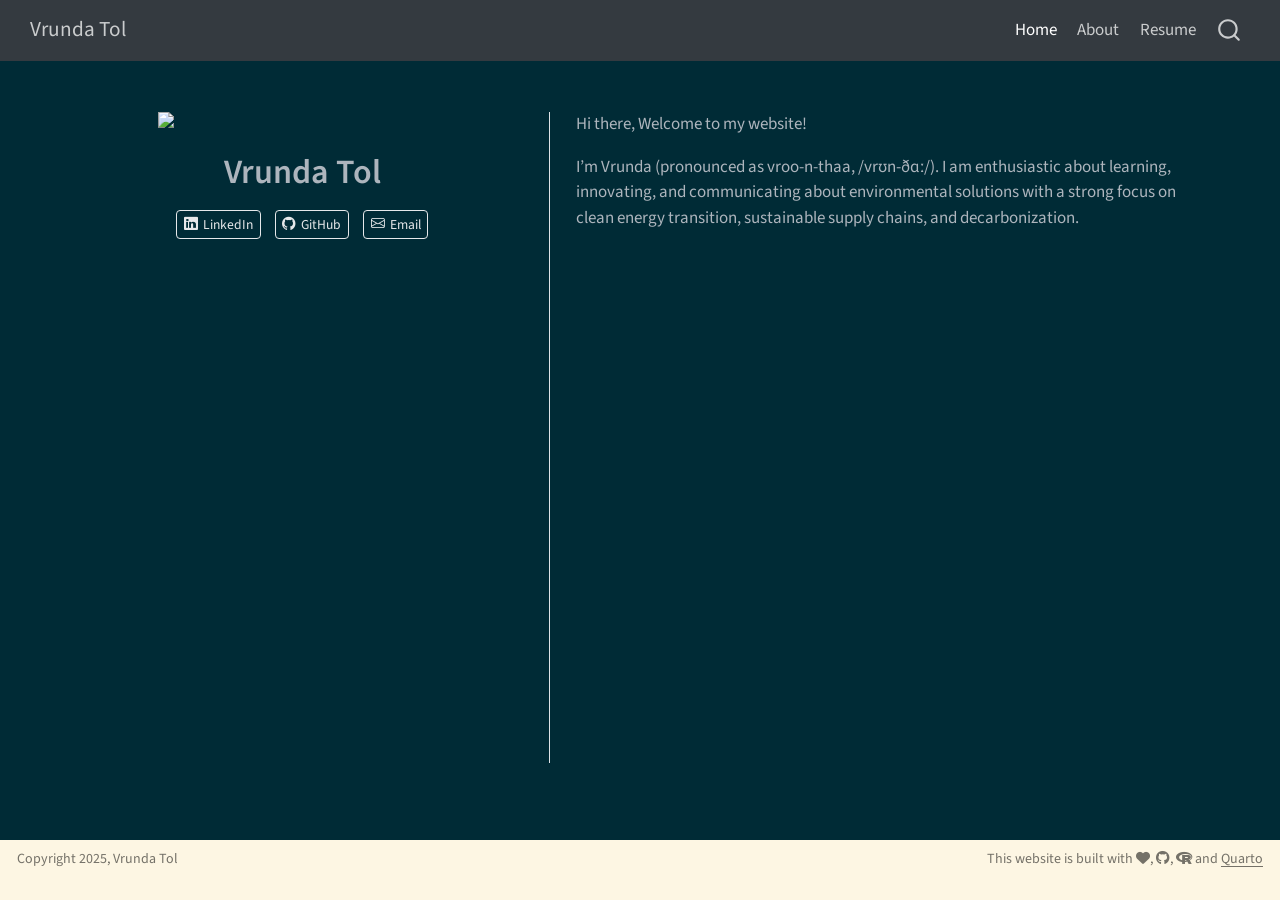
==== commit 99250817: "Version 2" ====
--- a/docs/index.html
+++ b/docs/index.html
@@ -30,16 +30,17 @@
 <script src="site_libs/quarto-search/fuse.min.js"></script>
 <script src="site_libs/quarto-search/quarto-search.js"></script>
 <meta name="quarto:offset" content="./">
+<link href="./media/favicon.png" rel="icon" type="image/png">
 <script src="site_libs/quarto-html/quarto.js"></script>
 <script src="site_libs/quarto-html/popper.min.js"></script>
 <script src="site_libs/quarto-html/tippy.umd.min.js"></script>
 <link href="site_libs/quarto-html/tippy.css" rel="stylesheet">
-<link href="site_libs/quarto-html/quarto-syntax-highlighting-549806ee2085284f45b00abea8c6df48.css" rel="stylesheet" class="quarto-color-scheme" id="quarto-text-highlighting-styles">
-<link href="site_libs/quarto-html/quarto-syntax-highlighting-dark-8ea72dc5fed832574809a9c94082fbbb.css" rel="prefetch" class="quarto-color-scheme quarto-color-alternate" id="quarto-text-highlighting-styles">
+<link href="site_libs/quarto-html/quarto-syntax-highlighting-dark-8ea72dc5fed832574809a9c94082fbbb.css" rel="stylesheet" id="quarto-text-highlighting-styles">
 <script src="site_libs/bootstrap/bootstrap.min.js"></script>
 <link href="site_libs/bootstrap/bootstrap-icons.css" rel="stylesheet">
-<link href="site_libs/bootstrap/bootstrap-530bf8e59df25186f8bffdc63bad3503.min.css" rel="stylesheet" append-hash="true" class="quarto-color-scheme" id="quarto-bootstrap" data-mode="light">
-<link href="site_libs/bootstrap/bootstrap-dark-fc69c27516b785ffb5db61c6a6e66aa6.min.css" rel="prefetch" append-hash="true" class="quarto-color-scheme quarto-color-alternate" id="quarto-bootstrap" data-mode="dark">
+<link href="site_libs/bootstrap/bootstrap-f0d918914268357f3a9cbe6db1f0bfe0.min.css" rel="stylesheet" append-hash="true" id="quarto-bootstrap" data-mode="dark">
+<link href="site_libs/quarto-contrib/fontawesome6-1.2.0/all.min.css" rel="stylesheet">
+<link href="site_libs/quarto-contrib/fontawesome6-1.2.0/latex-fontsize.css" rel="stylesheet">
 <script id="quarto-search-options" type="application/json">{
   "location": "navbar",
   "copy-button": false,
@@ -69,10 +70,9 @@
 }</script>
 
 
-<link rel="stylesheet" href="styles.css">
 </head>
 
-<body class="nav-fixed fullcontent">
+<body class="nav-fixed">
 
 <div id="quarto-search-results"></div>
   <header id="quarto-header" class="headroom fixed-top">
@@ -88,7 +88,7 @@
   <span class="navbar-toggler-icon"></span>
 </button>
           <div class="collapse navbar-collapse" id="navbarCollapse">
-            <ul class="navbar-nav navbar-nav-scroll me-auto">
+            <ul class="navbar-nav navbar-nav-scroll ms-auto">
   <li class="nav-item">
     <a class="nav-link active" href="./index.html" aria-current="page"> 
 <span class="menu-text">Home</span></a>
@@ -97,21 +97,24 @@
     <a class="nav-link" href="./about.html"> 
 <span class="menu-text">About</span></a>
   </li>  
+  <li class="nav-item">
+    <a class="nav-link" href="./media/Tol_Vrunda_Resume.pdf"> 
+<span class="menu-text">Resume</span></a>
+  </li>  
 </ul>
           </div> <!-- /navcollapse -->
             <div class="quarto-navbar-tools">
-  <a href="" class="quarto-color-scheme-toggle quarto-navigation-tool  px-1" onclick="window.quartoToggleColorScheme(); return false;" title="Toggle dark mode"><i class="bi"></i></a>
 </div>
       </div> <!-- /container-fluid -->
     </nav>
 </header>
 <!-- content -->
-<div id="quarto-content" class="quarto-container page-columns page-rows-contents page-layout-article page-navbar">
+<div id="quarto-content" class="quarto-container page-columns page-rows-contents page-layout-full page-navbar">
 <!-- sidebar -->
 <!-- margin-sidebar -->
     
 <!-- main -->
-<div class="quarto-about-trestles">
+<div class="quarto-about-trestles column-page">
   <div class="about-entity">
     <img src="media/headshot.jpg" class="about-image
   rectangle " style="width: 17em;">
@@ -119,22 +122,25 @@
 <div class="quarto-title">
 <h1 class="title">Vrunda Tol</h1>
 </div>
-<div class="quarto-title-meta">
+<div class="quarto-title-meta column-page">
   </div>
 </header>
     <div class="about-links">
   <a href="https://www.linkedin.com/in/vrunda-tol-801021b7/" class="about-link" rel="" target="">
+    <i class="bi bi-linkedin"></i>
      <span class="about-link-text">LinkedIn</span>
   </a>
   <a href="https://github.com/vrundatol" class="about-link" rel="" target="">
+    <i class="bi bi-github"></i>
      <span class="about-link-text">GitHub</span>
   </a>
   <a href="mailto:vrundatol@bren.ucsb.edu" class="about-link" rel="" target="">
+    <i class="bi bi-envelope"></i>
      <span class="about-link-text">Email</span>
   </a>
 </div>
   </div>
-  <div class="about-contents"><main class="content" id="quarto-document-content">
+  <div class="about-contents"><main class="content column-page" id="quarto-document-content">
 <p>Hi there, Welcome to my website!</p>
 <p>I’m Vrunda (pronounced as vroo-n-thaa, /vrʊn-ðɑː/). I am enthusiastic about learning, innovating, and communicating about environmental solutions with a strong focus on clean energy transition, sustainable supply chains, and decarbonization.</p>
 
@@ -162,150 +168,6 @@
     }
   }
   toggleBodyColorPrimary();  
-  const disableStylesheet = (stylesheets) => {
-    for (let i=0; i < stylesheets.length; i++) {
-      const stylesheet = stylesheets[i];
-      stylesheet.rel = 'prefetch';
-    }
-  }
-  const enableStylesheet = (stylesheets) => {
-    for (let i=0; i < stylesheets.length; i++) {
-      const stylesheet = stylesheets[i];
-      stylesheet.rel = 'stylesheet';
-    }
-  }
-  const manageTransitions = (selector, allowTransitions) => {
-    const els = window.document.querySelectorAll(selector);
-    for (let i=0; i < els.length; i++) {
-      const el = els[i];
-      if (allowTransitions) {
-        el.classList.remove('notransition');
-      } else {
-        el.classList.add('notransition');
-      }
-    }
-  }
-  const toggleGiscusIfUsed = (isAlternate, darkModeDefault) => {
-    const baseTheme = document.querySelector('#giscus-base-theme')?.value ?? 'light';
-    const alternateTheme = document.querySelector('#giscus-alt-theme')?.value ?? 'dark';
-    let newTheme = '';
-    if(darkModeDefault) {
-      newTheme = isAlternate ? baseTheme : alternateTheme;
-    } else {
-      newTheme = isAlternate ? alternateTheme : baseTheme;
-    }
-    const changeGiscusTheme = () => {
-      // From: https://github.com/giscus/giscus/issues/336
-      const sendMessage = (message) => {
-        const iframe = document.querySelector('iframe.giscus-frame');
-        if (!iframe) return;
-        iframe.contentWindow.postMessage({ giscus: message }, 'https://giscus.app');
-      }
-      sendMessage({
-        setConfig: {
-          theme: newTheme
-        }
-      });
-    }
-    const isGiscussLoaded = window.document.querySelector('iframe.giscus-frame') !== null;
-    if (isGiscussLoaded) {
-      changeGiscusTheme();
-    }
-  }
-  const toggleColorMode = (alternate) => {
-    // Switch the stylesheets
-    const alternateStylesheets = window.document.querySelectorAll('link.quarto-color-scheme.quarto-color-alternate');
-    manageTransitions('#quarto-margin-sidebar .nav-link', false);
-    if (alternate) {
-      enableStylesheet(alternateStylesheets);
-      for (const sheetNode of alternateStylesheets) {
-        if (sheetNode.id === "quarto-bootstrap") {
-          toggleBodyColorMode(sheetNode);
-        }
-      }
-    } else {
-      disableStylesheet(alternateStylesheets);
-      toggleBodyColorPrimary();
-    }
-    manageTransitions('#quarto-margin-sidebar .nav-link', true);
-    // Switch the toggles
-    const toggles = window.document.querySelectorAll('.quarto-color-scheme-toggle');
-    for (let i=0; i < toggles.length; i++) {
-      const toggle = toggles[i];
-      if (toggle) {
-        if (alternate) {
-          toggle.classList.add("alternate");     
-        } else {
-          toggle.classList.remove("alternate");
-        }
-      }
-    }
-    // Hack to workaround the fact that safari doesn't
-    // properly recolor the scrollbar when toggling (#1455)
-    if (navigator.userAgent.indexOf('Safari') > 0 && navigator.userAgent.indexOf('Chrome') == -1) {
-      manageTransitions("body", false);
-      window.scrollTo(0, 1);
-      setTimeout(() => {
-        window.scrollTo(0, 0);
-        manageTransitions("body", true);
-      }, 40);  
-    }
-  }
-  const isFileUrl = () => { 
-    return window.location.protocol === 'file:';
-  }
-  const hasAlternateSentinel = () => {  
-    let styleSentinel = getColorSchemeSentinel();
-    if (styleSentinel !== null) {
-      return styleSentinel === "alternate";
-    } else {
-      return false;
-    }
-  }
-  const setStyleSentinel = (alternate) => {
-    const value = alternate ? "alternate" : "default";
-    if (!isFileUrl()) {
-      window.localStorage.setItem("quarto-color-scheme", value);
-    } else {
-      localAlternateSentinel = value;
-    }
-  }
-  const getColorSchemeSentinel = () => {
-    if (!isFileUrl()) {
-      const storageValue = window.localStorage.getItem("quarto-color-scheme");
-      return storageValue != null ? storageValue : localAlternateSentinel;
-    } else {
-      return localAlternateSentinel;
-    }
-  }
-  const darkModeDefault = false;
-  let localAlternateSentinel = darkModeDefault ? 'alternate' : 'default';
-  // Dark / light mode switch
-  window.quartoToggleColorScheme = () => {
-    // Read the current dark / light value 
-    let toAlternate = !hasAlternateSentinel();
-    toggleColorMode(toAlternate);
-    setStyleSentinel(toAlternate);
-    toggleGiscusIfUsed(toAlternate, darkModeDefault);
-  };
-  // Ensure there is a toggle, if there isn't float one in the top right
-  if (window.document.querySelector('.quarto-color-scheme-toggle') === null) {
-    const a = window.document.createElement('a');
-    a.classList.add('top-right');
-    a.classList.add('quarto-color-scheme-toggle');
-    a.href = "";
-    a.onclick = function() { try { window.quartoToggleColorScheme(); } catch {} return false; };
-    const i = window.document.createElement("i");
-    i.classList.add('bi');
-    a.appendChild(i);
-    window.document.body.appendChild(a);
-  }
-  // Switch to dark mode if need be
-  if (hasAlternateSentinel()) {
-    toggleColorMode(true);
-  } else {
-    toggleColorMode(false);
-  }
   const isCodeAnnotation = (el) => {
     for (const clz of el.classList) {
       if (clz.startsWith('code-annotation-')) {                     
@@ -697,6 +559,19 @@
 });
 </script>
 </div> <!-- /content -->
+<footer class="footer">
+  <div class="nav-footer">
+    <div class="nav-footer-left">
+<p>Copyright 2025, Vrunda Tol</p>
+</div>   
+    <div class="nav-footer-center">
+      &nbsp;
+    </div>
+    <div class="nav-footer-right">
+<p>This website is built with <i class="fa-solid fa-heart" title="a heart" aria-label="heart"></i>, <a href="https://github.com/samanthacsik/samanthacsik.github.io" target="_blank"><i class="fa-brands fa-github" title="GitHub octocat logo" aria-label="github"></i></a>, <a href="https://www.r-project.org/about.html" target="_blank"><i class="fa-brands fa-r-project" title="R Project" aria-label="r-project"></i></a> and <a href="https://quarto.org/" target="_blank">Quarto</a></p>
+</div>
+  </div>
+</footer>
 
 
 
--- a/docs/site_libs/quarto-contrib/fontawesome6-1.2.0/latex-fontsize.css
+++ b/docs/site_libs/quarto-contrib/fontawesome6-1.2.0/latex-fontsize.css
@@ -0,0 +1,30 @@
+.fa-tiny {
+  font-size: 0.5em;
+}
+.fa-scriptsize {
+  font-size: 0.7em;
+}
+.fa-footnotesize {
+  font-size: 0.8em;
+}
+.fa-small {
+  font-size: 0.9em;
+}
+.fa-normalsize {
+  font-size: 1em;
+}
+.fa-large {
+  font-size: 1.2em;
+}
+.fa-Large {
+  font-size: 1.5em;
+}
+.fa-LARGE {
+  font-size: 1.75em;
+}
+.fa-huge {
+  font-size: 2em;
+}
+.fa-Huge {
+  font-size: 2.5em;
+}
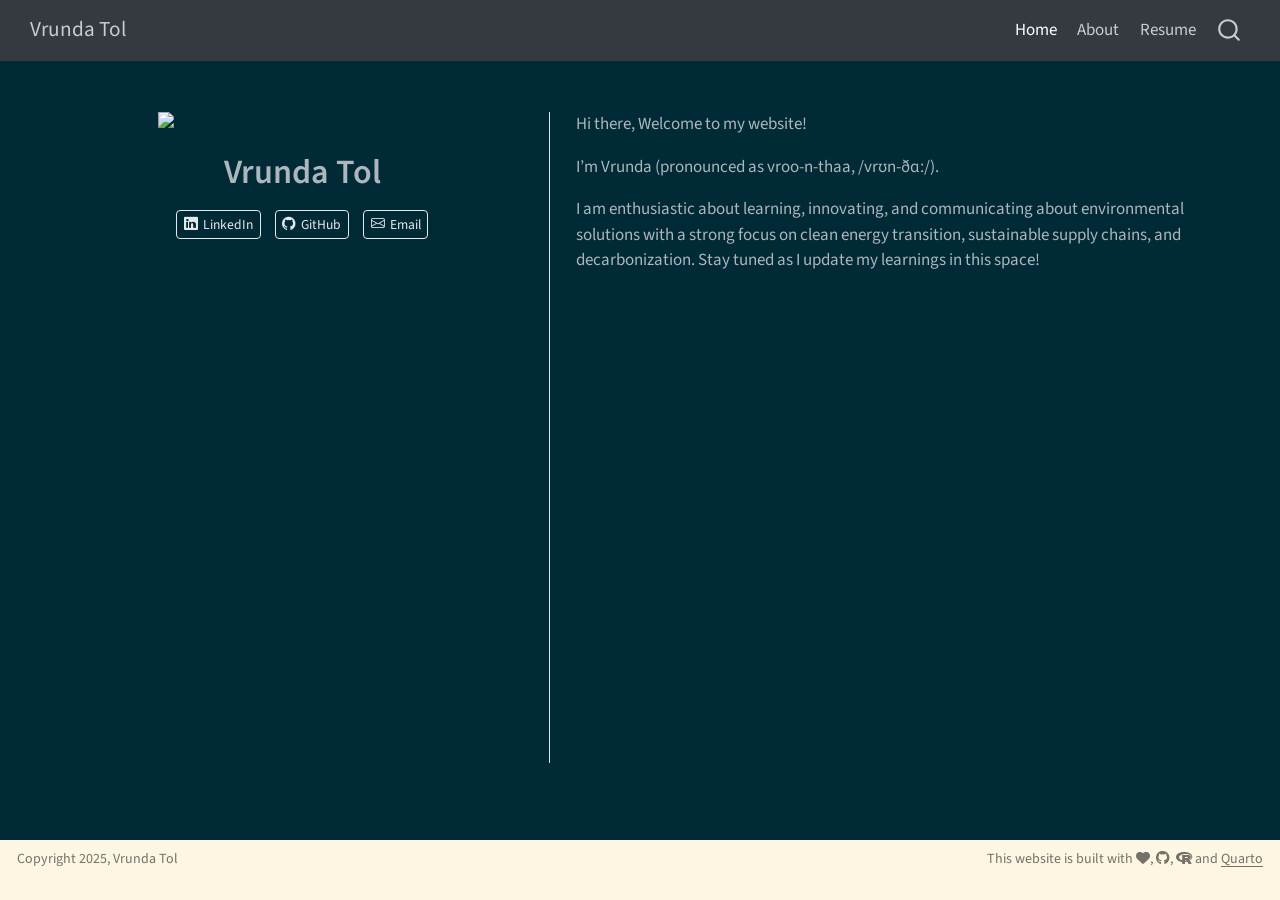
==== commit 2af15591: "Version 2.2" ====
--- a/docs/index.html
+++ b/docs/index.html
@@ -142,7 +142,8 @@
   </div>
   <div class="about-contents"><main class="content column-page" id="quarto-document-content">
 <p>Hi there, Welcome to my website!</p>
-<p>I’m Vrunda (pronounced as vroo-n-thaa, /vrʊn-ðɑː/). I am enthusiastic about learning, innovating, and communicating about environmental solutions with a strong focus on clean energy transition, sustainable supply chains, and decarbonization.</p>
+<p>I’m Vrunda (pronounced as vroo-n-thaa, /vrʊn-ðɑː/).</p>
+<p>I am enthusiastic about learning, innovating, and communicating about environmental solutions with a strong focus on clean energy transition, sustainable supply chains, and decarbonization. Stay tuned as I update my learnings in this space!</p>
 
 
 </main></div>
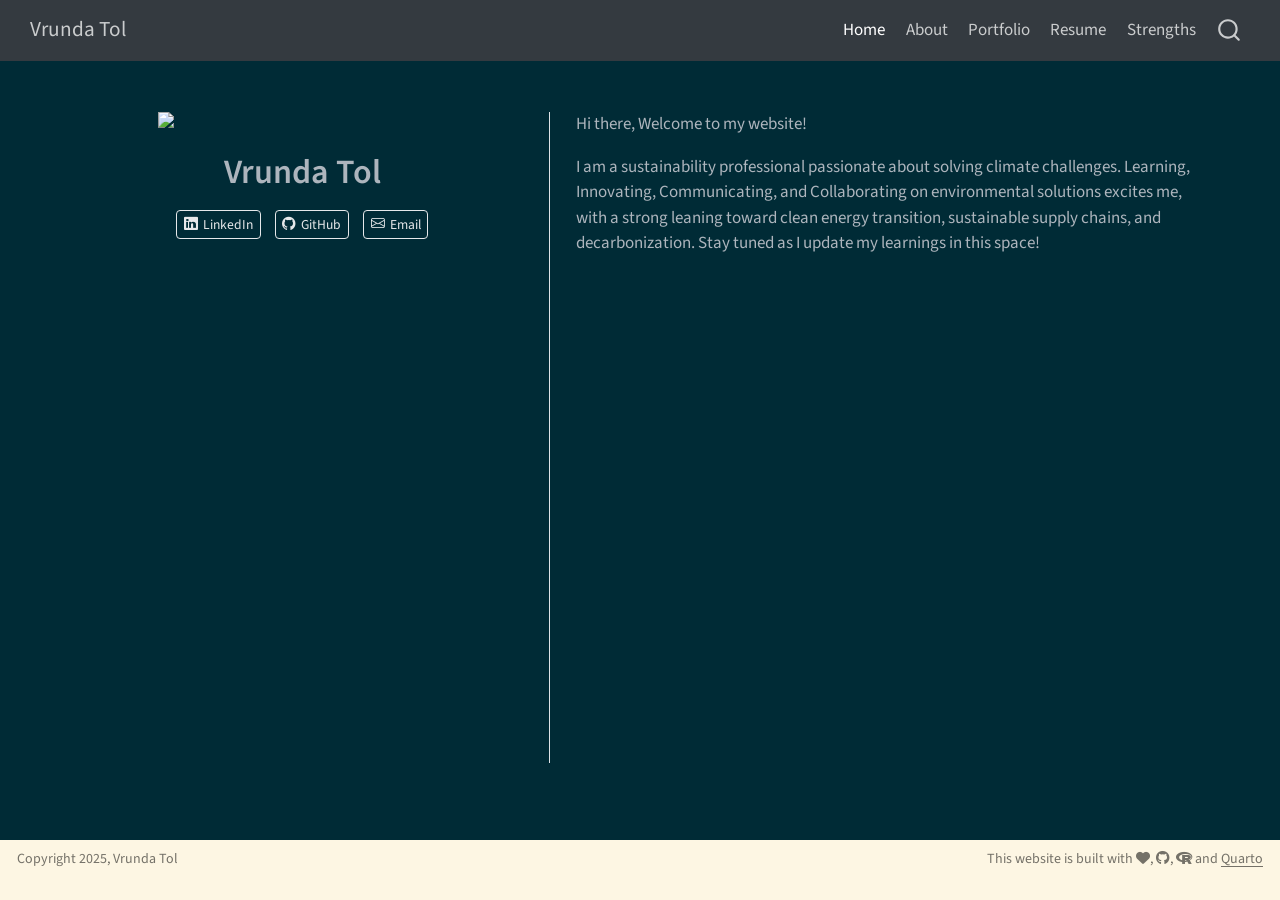
==== commit a59f35b1: "Added E-Waste, DAC, Lithium, and Energy Articles" ====
--- a/docs/index.html
+++ b/docs/index.html
@@ -98,8 +98,16 @@
 <span class="menu-text">About</span></a>
   </li>  
   <li class="nav-item">
+    <a class="nav-link" href="./posts.html"> 
+<span class="menu-text">Portfolio</span></a>
+  </li>  
+  <li class="nav-item">
     <a class="nav-link" href="./media/Tol_Vrunda_Resume.pdf"> 
 <span class="menu-text">Resume</span></a>
+  </li>  
+  <li class="nav-item">
+    <a class="nav-link" href="./media/Tol_Vrunda_SF_TOP_5.pdf"> 
+<span class="menu-text">Strengths</span></a>
   </li>  
 </ul>
           </div> <!-- /navcollapse -->
@@ -142,8 +150,7 @@
   </div>
   <div class="about-contents"><main class="content column-page" id="quarto-document-content">
 <p>Hi there, Welcome to my website!</p>
-<p>I’m Vrunda (pronounced as vroo-n-thaa, /vrʊn-ðɑː/).</p>
-<p>I am enthusiastic about learning, innovating, and communicating about environmental solutions with a strong focus on clean energy transition, sustainable supply chains, and decarbonization. Stay tuned as I update my learnings in this space!</p>
+<p>I am a sustainability professional passionate about solving climate challenges. Learning, Innovating, Communicating, and Collaborating on environmental solutions excites me, with a strong leaning toward clean energy transition, sustainable supply chains, and decarbonization. Stay tuned as I update my learnings in this space!</p>
 
 
 </main></div>
